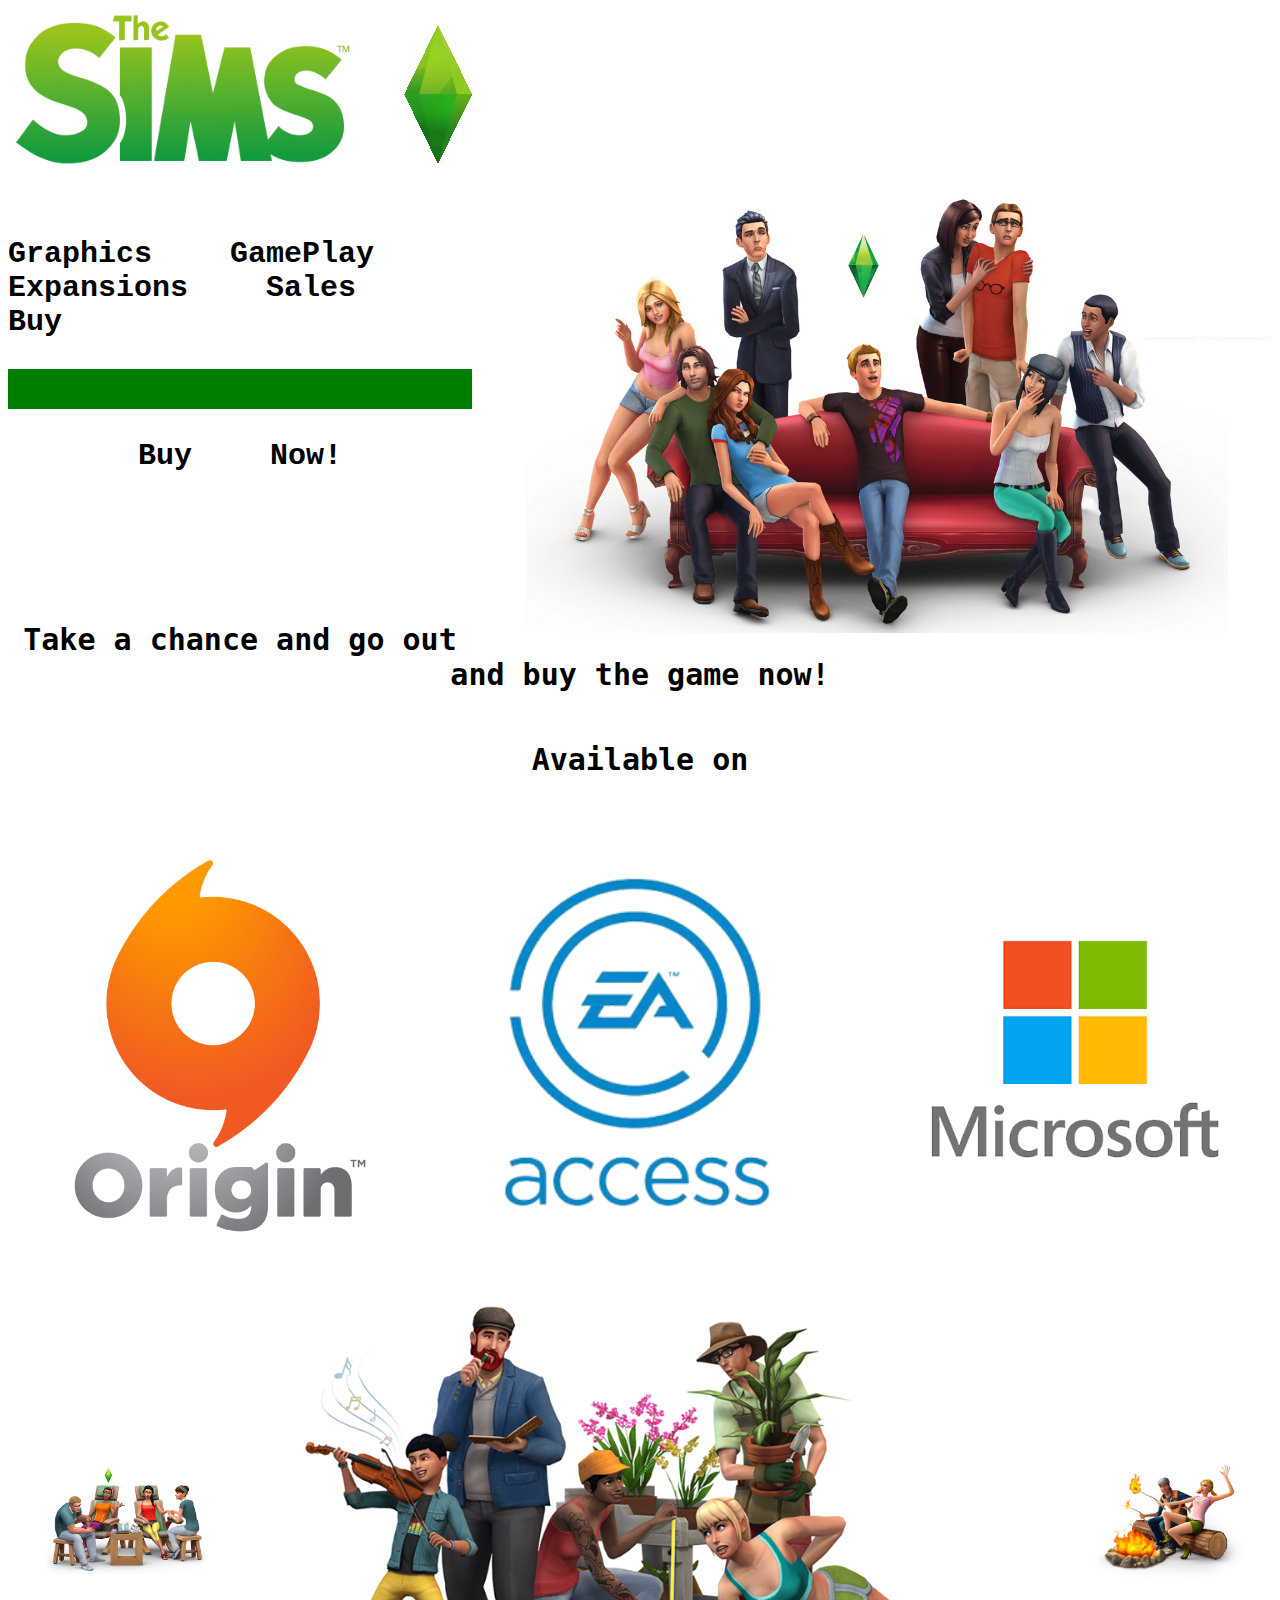
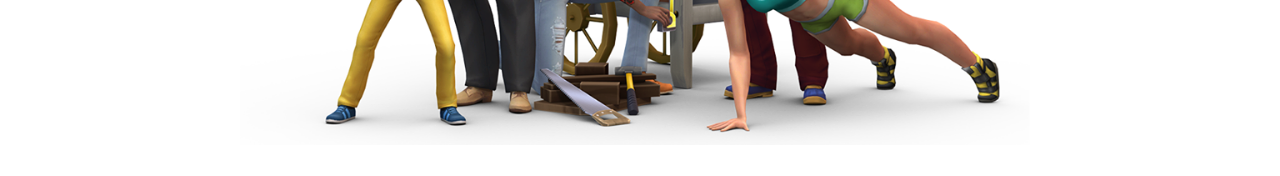
==== buy.html @ 60cdd835 "Update buy.html" ====
<!DOCTYPE html>
<html>
<head>
<link rel="icon" href="https://img.icons8.com/color/50/000000/the-sims.png"> 
<link href="style.css" type="text/css" rel="stylesheet">
<body>

	<a href="index.html"><img src="images/the-sims-logo-11530958268z7srqqiuxf.png" width="350"><img src="images/d6fdc9_d7ace75855784defaec8ec6dca3afc8c_mv2.gif"></a> <img src="images/Sims-4-E3-2014.png" width="800"img align="right" > 

	<h1>
		<br>
			<a href="graphics.html">Graphics</a>    <a href="gameplay.html">GamePlay</a>    <a href="expansions.html">Expansions</a>    <a href="sales.html">Sales</a>    <a href="buy.html">Buy</a>
		</br>
	</h1>
	<p> </p>

	<h3> Buy Now! </h3>
	<br>
	</br>
	
	<h5><center>Take a chance and go out and buy the game now!</h5>
	<h5><center>Available on </h5></center>

	<div class="buy">
		<a href="https://www.origin.com/usa/en-us/store/browse?fq=franchise:the-sims&sort=rank%20desc"><img src="images/fa872b1.png" width="380"> </a>
		<a href="https://www.ea.com/games/the-sims"> <img src="images/EAaccess.png" width="389&"> </a> 
		<a href="https://www.microsoft.com/en-us/p/the-sims-4-for-xbox-one/8x25m48mqr3k/grwh?activetab=pivot%3aoverviewtab"> <img src="images/microsoft.png" width="100%"></a>
	</div>
		
	<div class="buy">
		<img src="images/ts4_spa_day_main.jpg" width="120%">
		<img src="images/10934057_835962823109456_7931451961805000800_n.png" width="800">
		<img src="images/Sims-4-Mods-Download-for-Pc-mods-1024x747.png" width="100%">
	</div>
---- style.css ----
body{
	font-family:OCR A Std, monospace;
	font-size: 30px;
	text-align: left;
	cursor: url("https://img.icons8.com/color/50/000000/the-sims.png") 10 10,auto;
	
}

h1{
	font-family:Andale Mono, monospace;
	font-size: 30px;
	text-align: left;
	word-spacing: 60px;
}
	
p{
	border-style: solid;
    border-width: 20px;
	border-color: green;

	}
	
h3{
	font-family:Andale Mono, monospace;
	font-size: 30px;
	text-align: center;
	word-spacing: 60px;
	
}
	
a:link{
	color: black;
	text-decoration: none;
}

a:visited{
	color: black;
}

a:hover{
	color: black;
}

h4{
	align-items: right;
	border: 10px green solid;
	font-family: DejaVu Sans Mono, monospace;
	font-size: 20px ;
	margin-bottom: 20px;
	
}

h5{
	font-family: DejaVu Sans Mono, monospace;
	font-size: 30px ;
}
	
.idk {
	display:grid;
	grid-template-columns: 1fr 1fr;

}
.space{
grid-column: span 1;
}

.img{
	display:grid;
	grid-template-columns: repeat(4, 1fr);
	margin-left: 88px;
	margin-right: 40px;
	grid-gap:100px;
	align-items: center;
	padding: 20px;
}

.word{
	
font-size: 60%;
}

.dlc{
	display:grid;
	grid-template-columns: repeat(6, 1fr);
	grid-gap:1%;
}

.pics{
	display:grid;
	grid-template-columns: repeat(4, 1fr);
	grid-gap:50px;
	align-items: center;
	padding: 20px;
}

.buy{
	display:grid;
	grid-template-columns: repeat(3, 1fr);
	grid-gap:50px;
	align-items: center;
	padding: 20px;
}


.flip-box {
  grid-column: span 1;
  background-color: transparent;
  width: 300px;
  height: 424px;
  border: 1px solid #black;
  perspective: 1000px; 
}


.flip-box-home {
  grid-column: span 1;
  background-color: transparent;
  width: 300px;
  height: 445px;
  border: 1px solid #black;
  perspective: 1000px; 
}
.flip-box-inner {
  position: relative;
  width: 100%;
  height: 100%;
  text-align: center;
  transition: transform 0.8s;
  transform-style: preserve-3d;
}


.flip-box:hover .flip-box-inner {
  transform: rotateY(180deg);
}


.flip-box-home:hover .flip-box-inner {
  transform: rotateY(180deg);
}

.flip-box-front, .flip-box-back {
  position: absolute;
  width: 100%;
  height: 100%;
  backface-visibility: hidden;
}


.flip-box-front {
  background-color: black;
  color: black;
}


.flip-box-back {
  background-color: black;
  color: white;
  transform: rotateY(180deg);
}
.small {
	font-size: 30px;
}
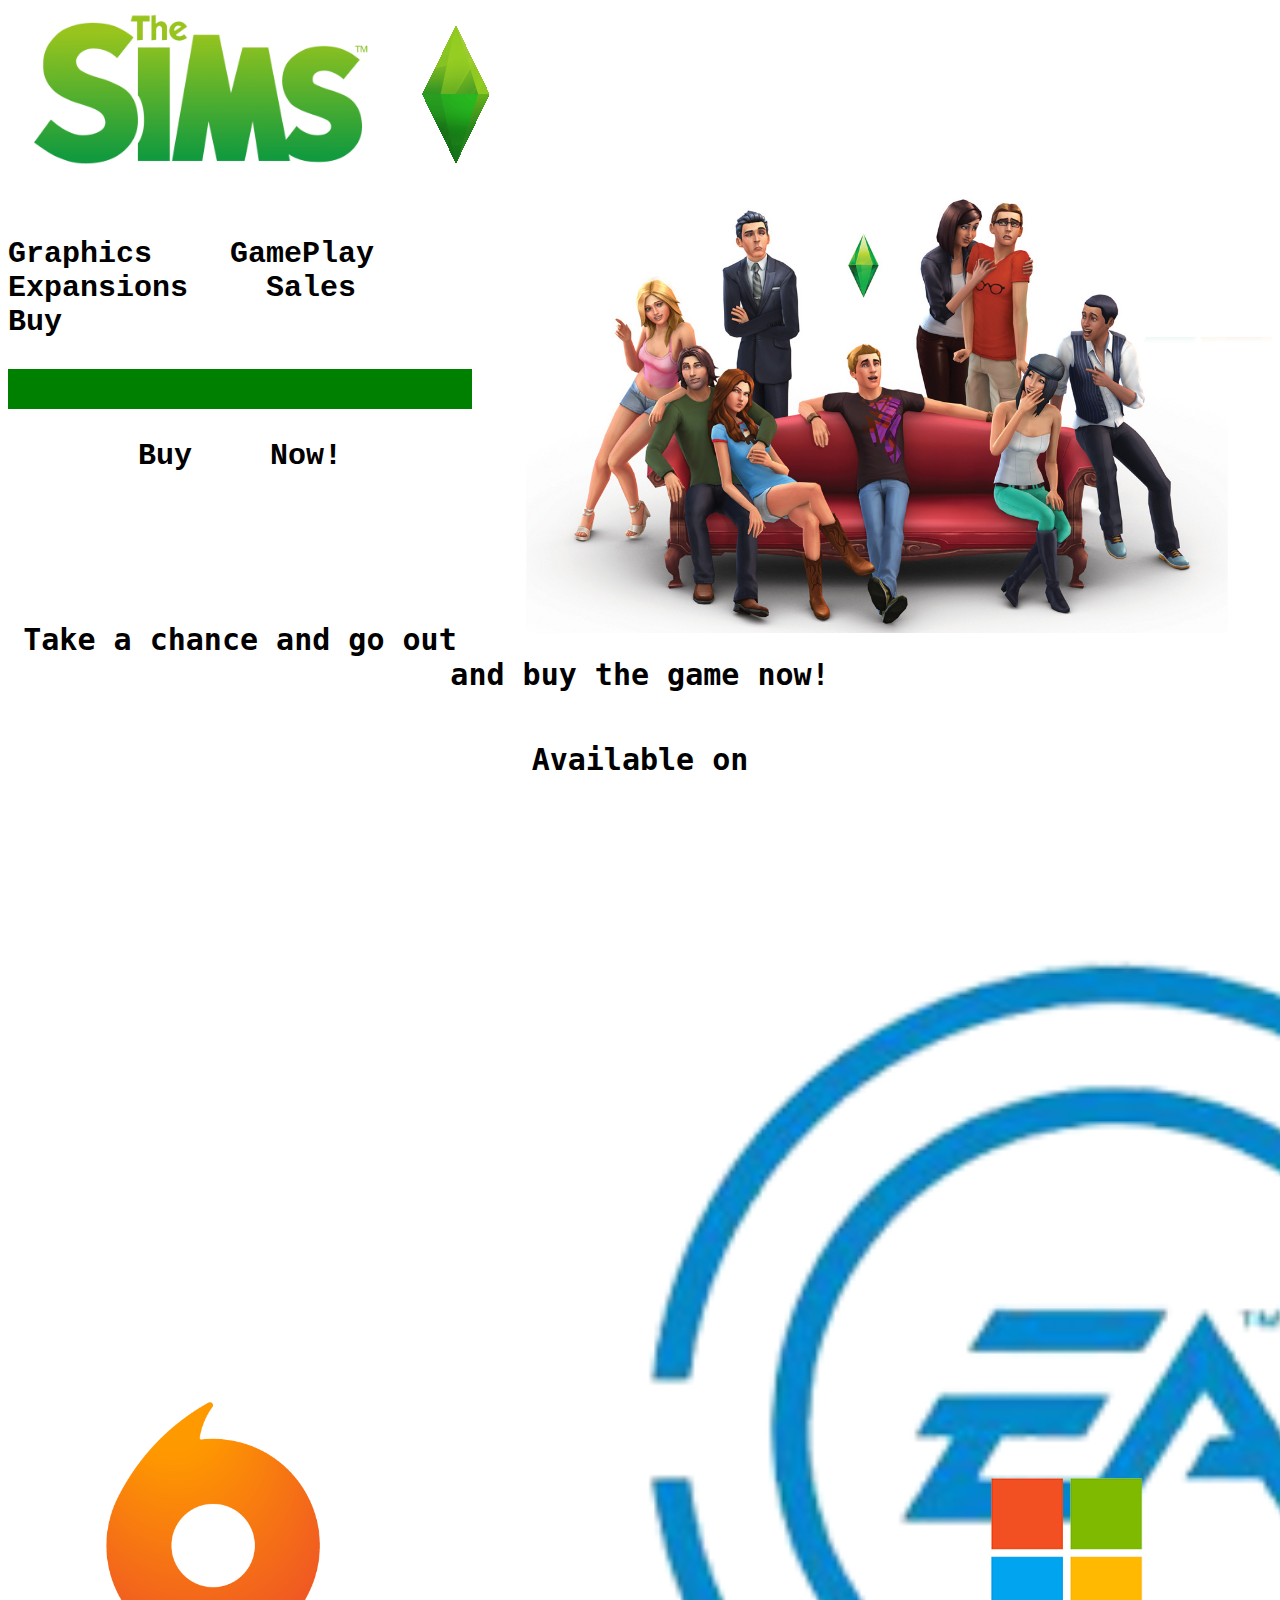
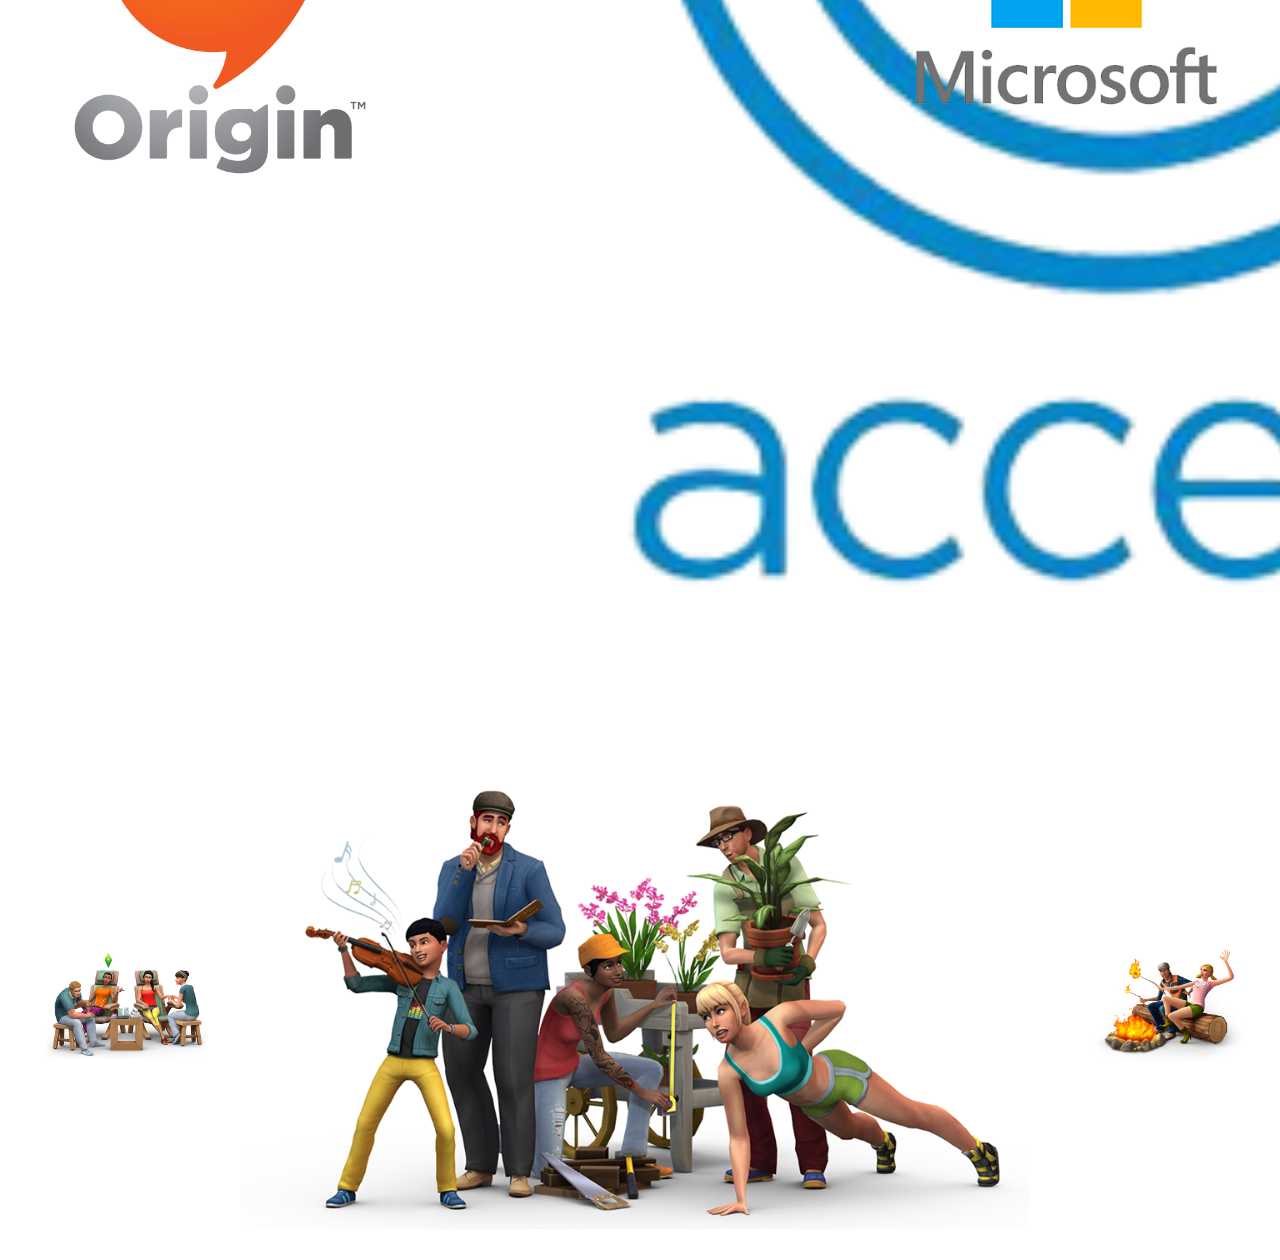
==== commit 692df58d: "Update buy.html" ====
--- a/buy.html
+++ b/buy.html
@@ -1,12 +1,11 @@
 <!DOCTYPE html>
 <html>
 <head>
-<link rel="icon" href="https://img.icons8.com/color/50/000000/the-sims.png"> 
-<link href="style.css" type="text/css" rel="stylesheet">
+	<link rel="icon" href="https://img.icons8.com/color/50/000000/the-sims.png"> 
+	<link href="style.css" type="text/css" rel="stylesheet">
 <body>
-
+	 <embed src="images/themesong.mp3" autostart="true" loop="true" hidden="true">
 	<a href="index.html"><img src="images/the-sims-logo-11530958268z7srqqiuxf.png" width="350"><img src="images/d6fdc9_d7ace75855784defaec8ec6dca3afc8c_mv2.gif"></a> <img src="images/Sims-4-E3-2014.png" width="800"img align="right" > 
-
 	<h1>
 		<br>
 			<a href="graphics.html">Graphics</a>    <a href="gameplay.html">GamePlay</a>    <a href="expansions.html">Expansions</a>    <a href="sales.html">Sales</a>    <a href="buy.html">Buy</a>
@@ -23,8 +22,8 @@
 
 	<div class="buy">
 		<a href="https://www.origin.com/usa/en-us/store/browse?fq=franchise:the-sims&sort=rank%20desc"><img src="images/fa872b1.png" width="380"> </a>
-		<a href="https://www.ea.com/games/the-sims"> <img src="images/EAaccess.png" width="389&"> </a> 
-		<a href="https://www.microsoft.com/en-us/p/the-sims-4-for-xbox-one/8x25m48mqr3k/grwh?activetab=pivot%3aoverviewtab"> <img src="images/microsoft.png" width="100%"></a>
+		<a href="https://www.ea.com/games/the-sims"> <img src="images/EAaccess.png" width="389%"> </a> 
+		<a href="https://www.microsoft.com/en-us/p/the-sims-4-the-sims-4-cats-dogs-bundle-for-xbox-one/904h9vm1qg4h"> <img src="images/microsoft.png" width="100%"></a>
 	</div>
 		
 	<div class="buy">
--- a/style.css
+++ b/style.css
@@ -3,6 +3,7 @@
 	font-size: 30px;
 	text-align: left;
 	cursor: url("https://img.icons8.com/color/50/000000/the-sims.png") 10 10,auto;
+	background-color: FFF0D6;
 	
 }
 
@@ -15,10 +16,10 @@
 	
 p{
 	border-style: solid;
-    border-width: 20px;
+        border-width: 20px;
 	border-color: green;
 
-	}
+}
 	
 h3{
 	font-family:Andale Mono, monospace;
@@ -60,8 +61,9 @@
 	grid-template-columns: 1fr 1fr;
 
 }
+
 .space{
-grid-column: span 1;
+	grid-column: span 1;
 }
 
 .img{
@@ -76,7 +78,7 @@
 
 .word{
 	
-font-size: 60%;
+	font-size: 60%;
 }
 
 .dlc{
@@ -103,61 +105,85 @@
 
 
 .flip-box {
-  grid-column: span 1;
-  background-color: transparent;
-  width: 300px;
-  height: 424px;
-  border: 1px solid #black;
-  perspective: 1000px; 
+ 	 grid-column: span 1;
+  	background-color: transparent;
+  	width: 300px;
+  	height: 424px;
+ 	 border: 1px solid #black;
+	  perspective: 1000px; 
 }
 
 
 .flip-box-home {
-  grid-column: span 1;
-  background-color: transparent;
-  width: 300px;
-  height: 445px;
-  border: 1px solid #black;
-  perspective: 1000px; 
+ 	 grid-column: span 1;
+ 	 background-color: transparent;
+ 	 width: 300px;
+  	height: 445px;
+  	border: 1px solid #black;
+  	perspective: 1000px; 
 }
 .flip-box-inner {
-  position: relative;
-  width: 100%;
-  height: 100%;
-  text-align: center;
-  transition: transform 0.8s;
-  transform-style: preserve-3d;
+ 	 position: relative;
+	 width: 100%;
+	 height: 100%;
+	 text-align: center;
+ 	 transition: transform 0.8s;
+ 	 transform-style: preserve-3d;
 }
 
 
 .flip-box:hover .flip-box-inner {
-  transform: rotateY(180deg);
+ 	 transform: rotateY(180deg);
 }
 
 
 .flip-box-home:hover .flip-box-inner {
-  transform: rotateY(180deg);
+ 	 transform: rotateY(180deg);
 }
 
 .flip-box-front, .flip-box-back {
-  position: absolute;
-  width: 100%;
-  height: 100%;
-  backface-visibility: hidden;
+ 	 position: absolute;
+ 	 width: 100%;
+  	height: 100%;
+ 	 backface-visibility: hidden;
 }
 
 
 .flip-box-front {
-  background-color: black;
-  color: black;
+ 	 background-color: black;
+ 	 color: black;
 }
 
 
 .flip-box-back {
-  background-color: black;
-  color: white;
-  transform: rotateY(180deg);
+ 	 background-color: black;
+ 	 color: white;
+  	transform: rotateY(180deg);
 }
 .small {
 	font-size: 30px;
-}+}
+
+div.gallery {
+  margin: 5px;
+  border: 1px solid #ccc;
+  float: left;
+  width: 180px;
+}
+
+div.gallery:hover {
+  border: 5px solid #777;
+}
+
+div.gallery img {
+  width: 100%;
+  height: auto;
+}
+
+div.desc {
+  padding: 10px;
+  text-align: center;
+  font-family: Ariel;
+  font-size: 40%;
+	
+}
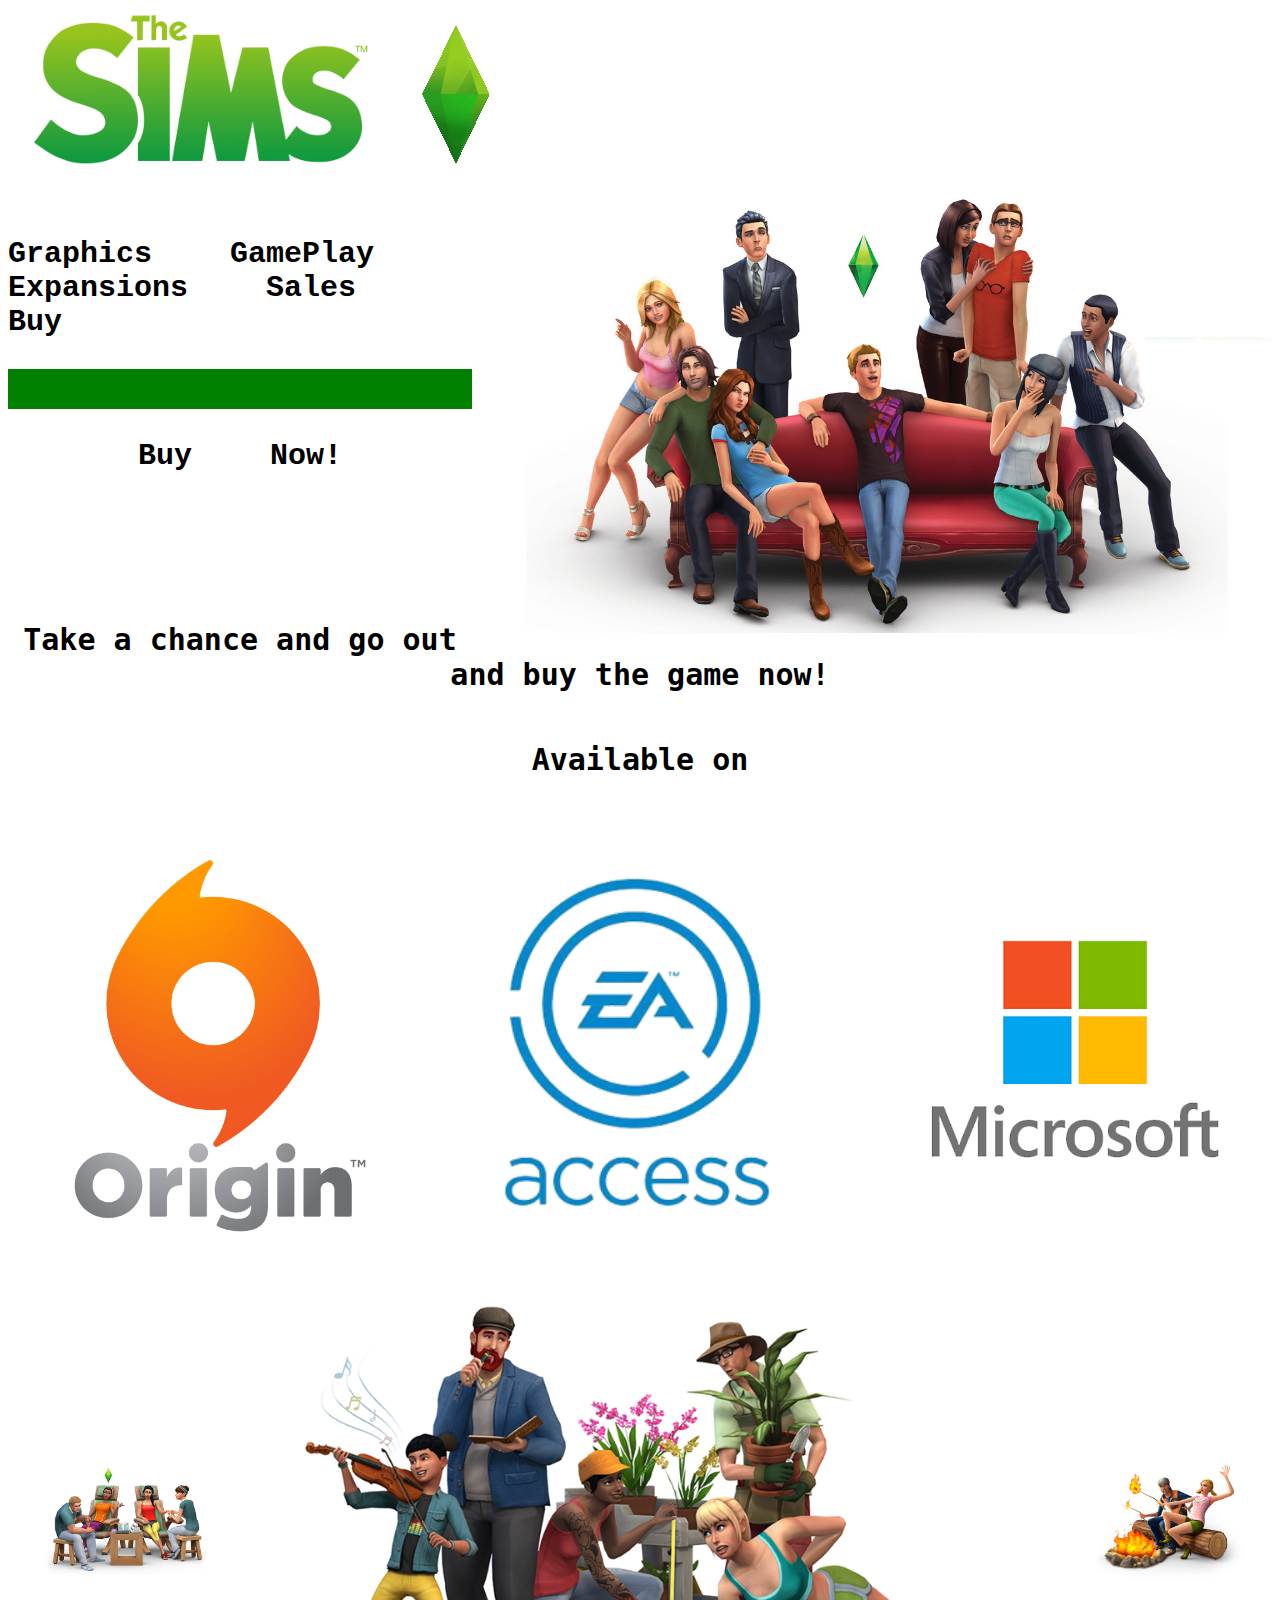
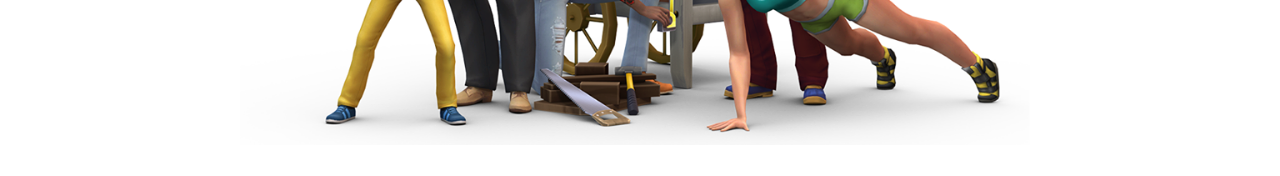
==== commit 9fd7f9db: "Update buy.html" ====
--- a/buy.html
+++ b/buy.html
@@ -22,7 +22,7 @@
 
 	<div class="buy">
 		<a href="https://www.origin.com/usa/en-us/store/browse?fq=franchise:the-sims&sort=rank%20desc"><img src="images/fa872b1.png" width="380"> </a>
-		<a href="https://www.ea.com/games/the-sims"> <img src="images/EAaccess.png" width="389%"> </a> 
+		<a href="https://www.ea.com/games/the-sims"> <img src="images/EAaccess.png" width="389&"> </a> 
 		<a href="https://www.microsoft.com/en-us/p/the-sims-4-the-sims-4-cats-dogs-bundle-for-xbox-one/904h9vm1qg4h"> <img src="images/microsoft.png" width="100%"></a>
 	</div>
 		
@@ -31,3 +31,4 @@
 		<img src="images/10934057_835962823109456_7931451961805000800_n.png" width="800">
 		<img src="images/Sims-4-Mods-Download-for-Pc-mods-1024x747.png" width="100%">
 	</div>
+	
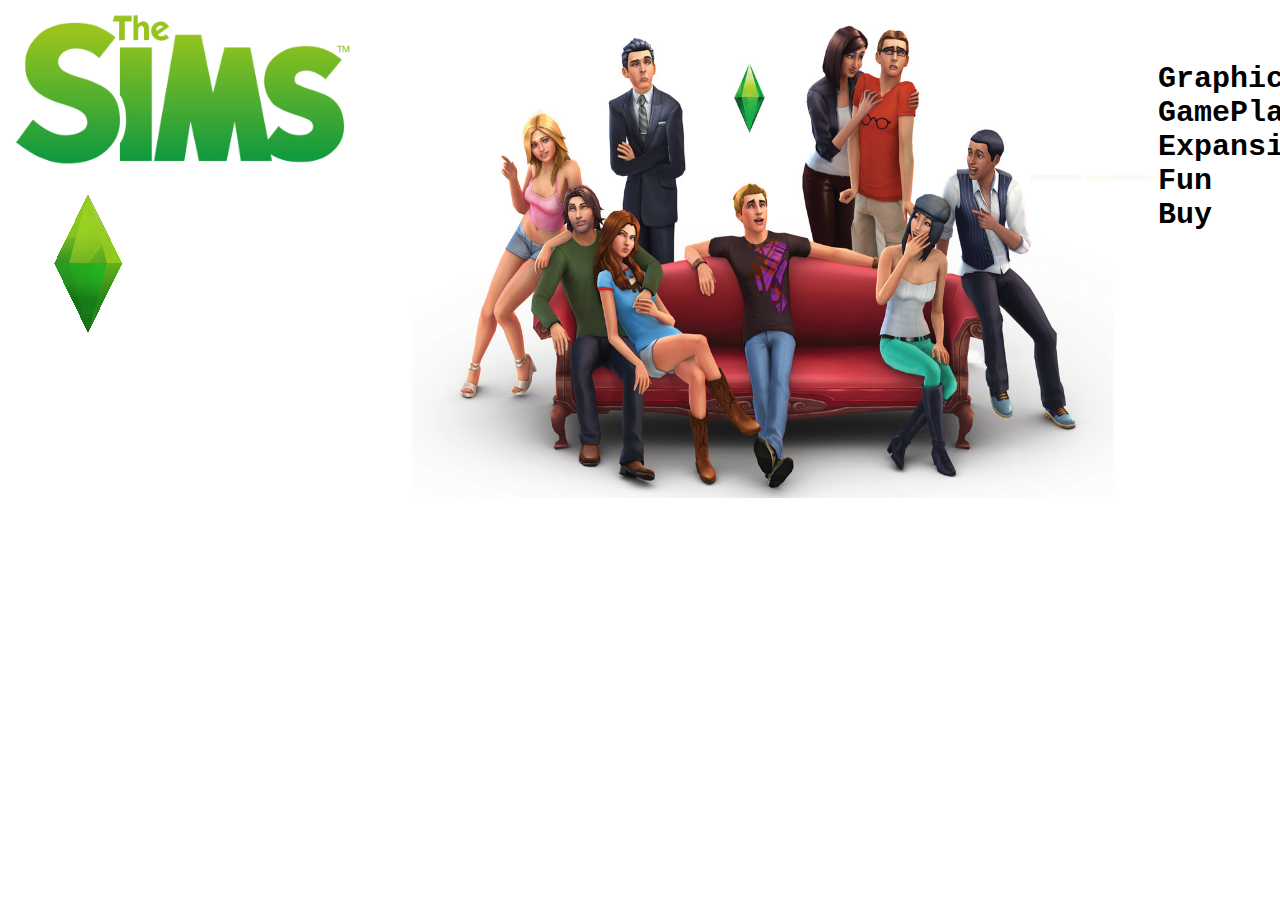
==== commit d4cc65d3: "Update buy.html" ====
--- a/buy.html
+++ b/buy.html
@@ -8,7 +8,7 @@
 	<a href="index.html"><img src="images/the-sims-logo-11530958268z7srqqiuxf.png" width="350"><img src="images/d6fdc9_d7ace75855784defaec8ec6dca3afc8c_mv2.gif"></a> <img src="images/Sims-4-E3-2014.png" width="800"img align="right" > 
 	<h1>
 		<br>
-			<a href="graphics.html">Graphics</a>    <a href="gameplay.html">GamePlay</a>    <a href="expansions.html">Expansions</a>    <a href="sales.html">Sales</a>    <a href="buy.html">Buy</a>
+			<a href="graphics.html">Graphics</a>    <a href="gameplay.html">GamePlay</a>    <a href="expansions.html">Expansions</a>    <a href="fun.html">Fun</a>    <a href="buy.html">Buy</a>
 		</br>
 	</h1>
 	<p> </p>
--- a/style.css
+++ b/style.css
@@ -1,6 +1,14 @@
+html {
+	width:100%;
+	height:100%;	
+}
+
+
+
 body{
 	font-family:OCR A Std, monospace;
 	font-size: 30px;
+	display:flex;
 	text-align: left;
 	cursor: url("https://img.icons8.com/color/50/000000/the-sims.png") 10 10,auto;
 	background-color: FFF0D6;
@@ -39,7 +47,7 @@
 }
 
 a:hover{
-	color: black;
+	color: green;
 }
 
 h4{
@@ -164,26 +172,380 @@
 	font-size: 30px;
 }
 
-div.gallery {
-  margin: 5px;
-  border: 1px solid #ccc;
-  float: left;
-  width: 180px;
-}
-
-div.gallery:hover {
-  border: 5px solid #777;
-}
-
-div.gallery img {
-  width: 100%;
-  height: auto;
-}
-
-div.desc {
-  padding: 10px;
+.go{
+	display:none;
+}
+
+.button {
+  background-color: #4CAF50; /* Green */
+  border: none;
+  color: white;
+  padding: 15px 32px;
   text-align: center;
-  font-family: Ariel;
-  font-size: 40%;
-	
-}
+  text-decoration: none;
+  display: inline-block;
+  font-size: 25px;
+  margin: 4px 2px;
+  cursor: pointer;
+  -webkit-transition-duration: 0.4s; /* Safari */
+  transition-duration: 0.4s;
+  font-family:OCR A Std, monospace;
+}
+
+.inside{
+	display:flex;
+	align-items:center;
+	justify-content:center;
+}
+
+.button2:hover {
+  box-shadow: 0 12px 16px 0 rgba(0,0,0,0.24),0 17px 50px 0 rgba(0,0,0,0.19);
+}
+
+.go{
+	display:none;
+}
+
+
+h1{
+	font-family:Andale Mono, monospace;
+	font-size: 30px;
+	text-align: left;
+	word-spacing: 100px;
+}
+	
+p{
+	border-style: solid;
+    border-width: 15px;
+	border-color: green;
+
+}
+
+.in{
+	margin-bottom:50%;
+	width:10%;
+}
+
+.in1{
+	width:10%;
+	margin-top:50%;
+}
+
+	
+.row{
+	width:100%;
+	height:25%;
+	display:flex;
+}
+
+.page{
+	height:35%;
+	width:100%;
+	display:block;
+}
+
+.row1{
+	width:75%;
+	height:100%;
+}
+
+.box{
+	width:25%;
+	height:100%;
+}
+.rowi{
+	width:100%;
+	height:75%;
+}
+.rowo{
+	width:100%;
+	height:25%;
+}
+.rows{
+	width:100%;
+	height:15%;
+	display:flex;
+}
+
+.row2{
+	width:75%;
+	height:100%;
+}
+.box1{
+	width:25%;
+	height:100%;
+}
+
+.row3{
+	width:100%;
+	height:50%;
+	display:flex;
+}
+
+.blank1{
+	width:2%;
+	height:100%;
+}
+
+.hold{
+	justify-content:center;
+	align-items:center;
+}
+
+.center {
+  margin-left: auto;
+  margin-right: auto;
+  max-height: 100%;
+  max-width: 100%;
+ 
+}
+
+.box3{
+	width:33.33%;
+	height:100%;
+	display:flex;
+}
+
+
+.space{
+	width:100%;
+	height:10%;
+	display:flex
+}
+
+.blank{
+	width:20%;
+	height:100%;
+	display:block;
+}
+
+.photo{
+	height:60%;
+	display:flex;
+	width:100%;
+}
+
+.boxs{
+	width:60%;
+	height:100%;
+	display:flex;
+}
+
+.box9{
+	width:50%;
+	height:100%;
+	display:flex;
+}
+
+.box91{
+	width:50%;
+	height:100%;
+	display:flex;
+}
+
+.blank4{
+	display:none;
+}
+
+
+.pulse :hover{ 
+  animation: pulse 1s infinite;
+  animation-timing-function: linear;   
+}
+
+@keyframes pulse {
+  0% { transform: scale(1); }
+  50% { transform: scale(1.1);
+  100% { transform: scale(1); }
+  }
+}
+
+
+/*tablet*/
+@media only screen and (max-width: 800px) {
+		
+	body{
+		height:150%;
+		width:100%;
+		background-image:url("images/background.JPG");
+	}
+	
+	.blank1{
+		display:none;
+	}
+	
+	.box1{
+		display:none;
+	}
+	
+	.row2{
+		width:100%;
+	}
+	
+	.gone{
+		display:none;
+	}
+	
+	.box91{
+		display:none;
+	}
+	
+	.box9{
+		width:100%;
+	}
+	
+	.row2{
+		display:none;
+	}
+	
+	.new{
+		content: url("images/original.png");
+		margin:auto;
+		max-height: 100%;
+		max-width: 70%;	
+	}
+	
+	.row{
+		height:80%;
+	}
+	
+	.space{
+		display:none;
+	}
+	
+	.box{
+		display:none;
+	}
+	
+	.rows{
+		display:none;
+	}
+}	
+
+/*phone*/
+@media only screen and (max-width: 400px) {
+	
+	body{
+		height:300%;
+	}
+	
+	.row1{
+		width:100%;
+	}
+	
+	.blank{
+		display:none;
+	}
+	
+	.boxs{
+		width:100%;
+	}
+	
+	.row3{
+		display:block;
+		height:100%;
+		width:100%;
+	}	
+	
+	.box3{
+		height:33.33%;
+		width:100%;
+	}
+	
+	.box9{
+		height:100%;
+		width:100%;	
+	}
+	
+	.h1{
+		display:none;
+	}
+	
+	.a{
+		display:none;
+	}
+	
+	.photo{
+		height:30%;
+		width:100%;
+	}
+	
+	.space{
+		display:none;
+	}
+			
+	.new{
+		content: url("images/IMG_2265.PNG");
+		height:30%;
+	}
+	
+	.fit{
+		content:url("images/goth1 - Copy.png");
+	}
+	
+}
+
+
+ .slider-holder
+        {
+            width: 800px;
+            height: 400px;
+            background-color: yellow;
+            margin-left: auto;
+            margin-right: auto;
+            margin-top: 0px;
+            text-align: center;
+            overflow: hidden;
+        }
+        
+        .image-holder
+        {
+            width: 2400px;
+            background-color: red;
+            height: 400px;
+            clear: both;
+            position: relative;
+            
+            -webkit-transition: left 2s;
+            -moz-transition: left 2s;
+            -o-transition: left 2s;
+            transition: left 2s;
+        }
+        
+        .slider-image
+        {
+            float: left;
+            margin: 0px;
+            padding: 0px;
+            position: relative;
+        }
+        
+        #slider-image-1:target ~ .image-holder
+        {
+            left: 0px;
+        }
+        
+        #slider-image-2:target ~ .image-holder
+        {
+            left: -800px;
+        }
+        
+        #slider-image-3:target ~ .image-holder
+        {
+            left: -1600px;
+        }
+        
+        .button-holder
+        {
+            position: relative;
+            top: -20px;
+        }
+        
+        .slider-change
+        {
+            display: inline-block;
+            height: 10px;
+            width: 10px;
+            border-radius: 5px;
+            background-color: brown;
+        }
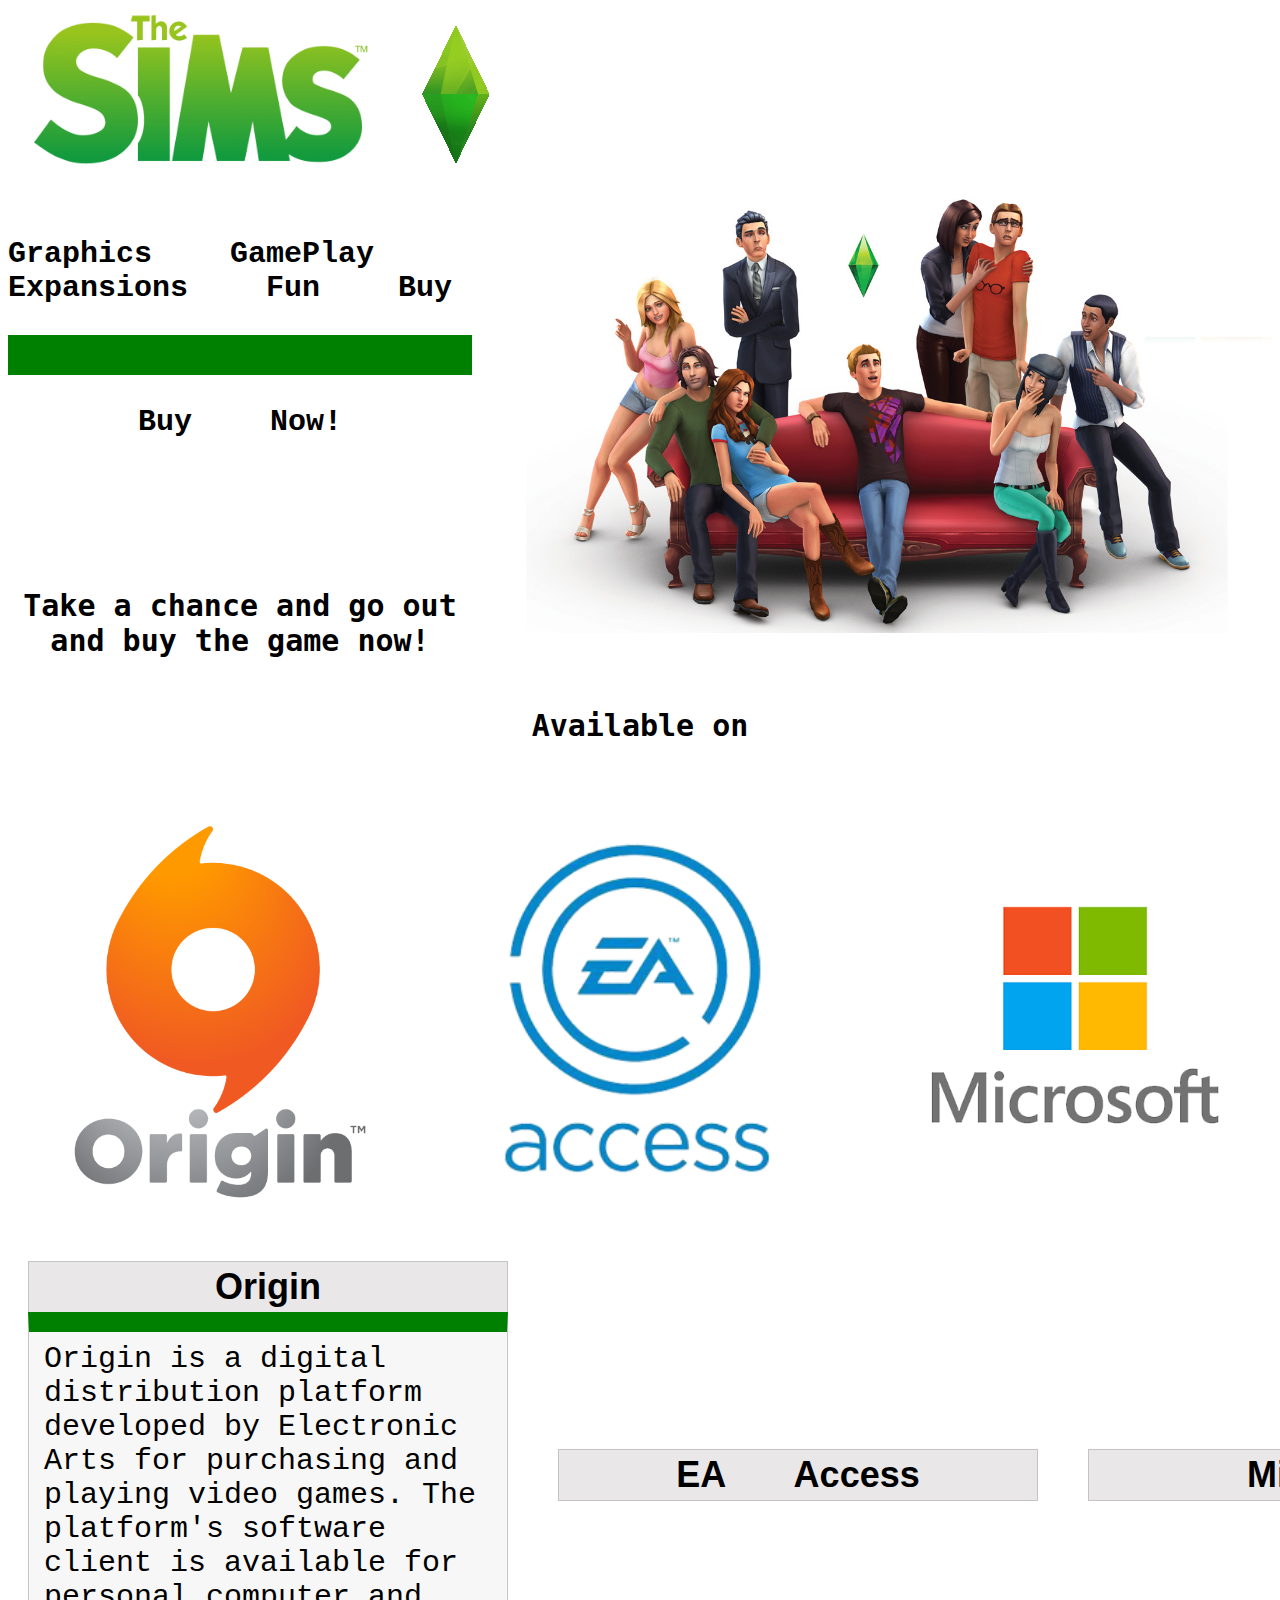
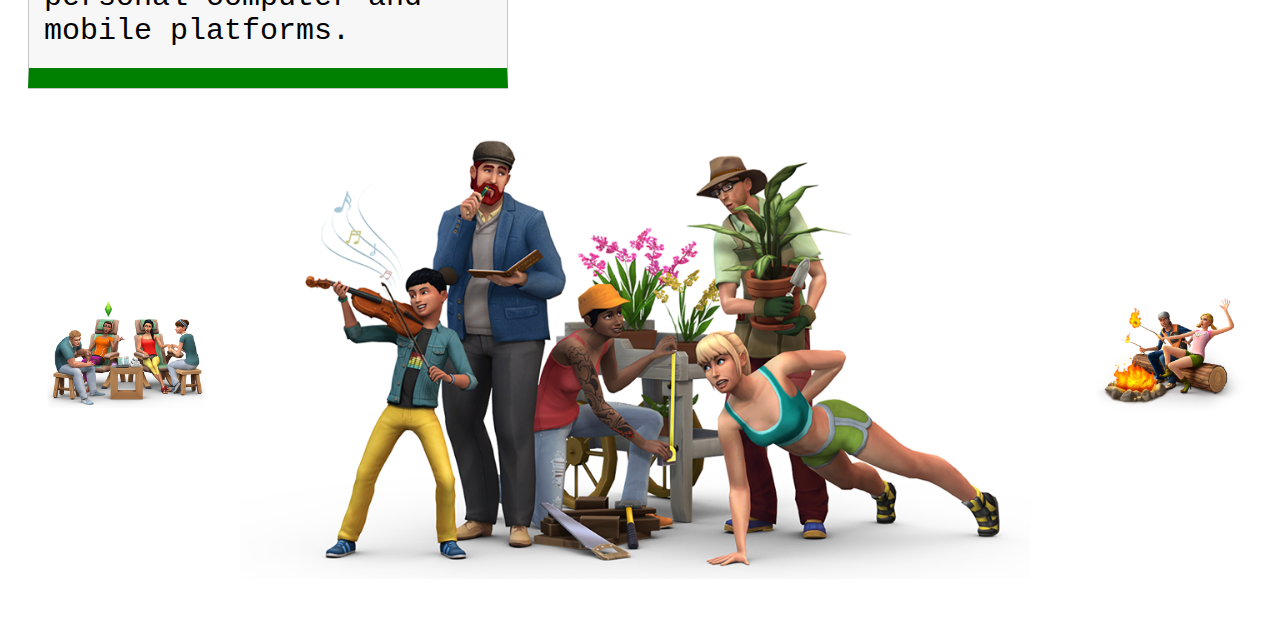
==== commit 2440ae41: "Update buy.html" ====
--- a/buy.html
+++ b/buy.html
@@ -3,6 +3,8 @@
 <head>
 	<link rel="icon" href="https://img.icons8.com/color/50/000000/the-sims.png"> 
 	<link href="style.css" type="text/css" rel="stylesheet">
+	<title>Buy</title>
+	<script src="https://ajax.googleapis.com/ajax/libs/jquery/3.6.0/jquery.min.js"></script>
 <body>
 	 <embed src="images/themesong.mp3" autostart="true" loop="true" hidden="true">
 	<a href="index.html"><img src="images/the-sims-logo-11530958268z7srqqiuxf.png" width="350"><img src="images/d6fdc9_d7ace75855784defaec8ec6dca3afc8c_mv2.gif"></a> <img src="images/Sims-4-E3-2014.png" width="800"img align="right" > 
@@ -12,7 +14,7 @@
 		</br>
 	</h1>
 	<p> </p>
-
+</head>
 	<h3> Buy Now! </h3>
 	<br>
 	</br>
@@ -25,10 +27,30 @@
 		<a href="https://www.ea.com/games/the-sims"> <img src="images/EAaccess.png" width="389&"> </a> 
 		<a href="https://www.microsoft.com/en-us/p/the-sims-4-the-sims-4-cats-dogs-bundle-for-xbox-one/904h9vm1qg4h"> <img src="images/microsoft.png" width="100%"></a>
 	</div>
-		
+	
+	<div class="buy">		
+		<div class="accordion">
+			<h3>Origin</h3>
+			<p>Origin is a digital distribution platform developed by Electronic Arts for purchasing and playing video games. The platform's software client is available for personal computer and mobile platforms. </p>
+		</div>
+		<div class="accordion">
+			<h3>EA Access</h3>
+			<p>EA Play is a subscription-based video game service from Electronic Arts. Offering access to selected games published by Electronic Arts along with additional incentives</p>
+		</div>
+		<div class="accordion">
+			<h3>Microsoft</h3>
+			<p>Microsoft Corporation is an American multinational technology corporation which produces computer software, consumer electronics, personal computers, and related services.</p>
+		</div>
+	</div>
+	</div>	
+	
 	<div class="buy">
 		<img src="images/ts4_spa_day_main.jpg" width="120%">
 		<img src="images/10934057_835962823109456_7931451961805000800_n.png" width="800">
 		<img src="images/Sims-4-Mods-Download-for-Pc-mods-1024x747.png" width="100%">
 	</div>
 	
+
+<script src="script.js"></script>
+</body>
+</html>	
--- a/style.css
+++ b/style.css
@@ -1,14 +1,6 @@
-html {
-	width:100%;
-	height:100%;	
-}
-
-
-
 body{
 	font-family:OCR A Std, monospace;
 	font-size: 30px;
-	display:flex;
 	text-align: left;
 	cursor: url("https://img.icons8.com/color/50/000000/the-sims.png") 10 10,auto;
 	background-color: FFF0D6;
@@ -72,6 +64,7 @@
 
 .space{
 	grid-column: span 1;
+	display:flex;
 }
 
 .img{
@@ -192,6 +185,28 @@
   font-family:OCR A Std, monospace;
 }
 
+.button5 {
+  background-color: white;
+  color: black;
+  border: 2px solid #555555;
+}
+
+.button0 {
+  background-color: #4CAF50; /* Green */
+  border: none;
+  color: white;
+  padding: 5px 15px;
+  text-align: center;
+  text-decoration: none;
+  display: inline-block;
+  font-size: 15px;
+  margin: 2px 1px;
+  cursor: pointer;
+  -webkit-transition-duration: 0.4s; /* Safari */
+  transition-duration: 0.4s;
+  font-family:OCR A Std, monospace;
+}
+
 .inside{
 	display:flex;
 	align-items:center;
@@ -205,286 +220,6 @@
 .go{
 	display:none;
 }
-
-
-h1{
-	font-family:Andale Mono, monospace;
-	font-size: 30px;
-	text-align: left;
-	word-spacing: 100px;
-}
-	
-p{
-	border-style: solid;
-    border-width: 15px;
-	border-color: green;
-
-}
-
-.in{
-	margin-bottom:50%;
-	width:10%;
-}
-
-.in1{
-	width:10%;
-	margin-top:50%;
-}
-
-	
-.row{
-	width:100%;
-	height:25%;
-	display:flex;
-}
-
-.page{
-	height:35%;
-	width:100%;
-	display:block;
-}
-
-.row1{
-	width:75%;
-	height:100%;
-}
-
-.box{
-	width:25%;
-	height:100%;
-}
-.rowi{
-	width:100%;
-	height:75%;
-}
-.rowo{
-	width:100%;
-	height:25%;
-}
-.rows{
-	width:100%;
-	height:15%;
-	display:flex;
-}
-
-.row2{
-	width:75%;
-	height:100%;
-}
-.box1{
-	width:25%;
-	height:100%;
-}
-
-.row3{
-	width:100%;
-	height:50%;
-	display:flex;
-}
-
-.blank1{
-	width:2%;
-	height:100%;
-}
-
-.hold{
-	justify-content:center;
-	align-items:center;
-}
-
-.center {
-  margin-left: auto;
-  margin-right: auto;
-  max-height: 100%;
-  max-width: 100%;
- 
-}
-
-.box3{
-	width:33.33%;
-	height:100%;
-	display:flex;
-}
-
-
-.space{
-	width:100%;
-	height:10%;
-	display:flex
-}
-
-.blank{
-	width:20%;
-	height:100%;
-	display:block;
-}
-
-.photo{
-	height:60%;
-	display:flex;
-	width:100%;
-}
-
-.boxs{
-	width:60%;
-	height:100%;
-	display:flex;
-}
-
-.box9{
-	width:50%;
-	height:100%;
-	display:flex;
-}
-
-.box91{
-	width:50%;
-	height:100%;
-	display:flex;
-}
-
-.blank4{
-	display:none;
-}
-
-
-.pulse :hover{ 
-  animation: pulse 1s infinite;
-  animation-timing-function: linear;   
-}
-
-@keyframes pulse {
-  0% { transform: scale(1); }
-  50% { transform: scale(1.1);
-  100% { transform: scale(1); }
-  }
-}
-
-
-/*tablet*/
-@media only screen and (max-width: 800px) {
-		
-	body{
-		height:150%;
-		width:100%;
-		background-image:url("images/background.JPG");
-	}
-	
-	.blank1{
-		display:none;
-	}
-	
-	.box1{
-		display:none;
-	}
-	
-	.row2{
-		width:100%;
-	}
-	
-	.gone{
-		display:none;
-	}
-	
-	.box91{
-		display:none;
-	}
-	
-	.box9{
-		width:100%;
-	}
-	
-	.row2{
-		display:none;
-	}
-	
-	.new{
-		content: url("images/original.png");
-		margin:auto;
-		max-height: 100%;
-		max-width: 70%;	
-	}
-	
-	.row{
-		height:80%;
-	}
-	
-	.space{
-		display:none;
-	}
-	
-	.box{
-		display:none;
-	}
-	
-	.rows{
-		display:none;
-	}
-}	
-
-/*phone*/
-@media only screen and (max-width: 400px) {
-	
-	body{
-		height:300%;
-	}
-	
-	.row1{
-		width:100%;
-	}
-	
-	.blank{
-		display:none;
-	}
-	
-	.boxs{
-		width:100%;
-	}
-	
-	.row3{
-		display:block;
-		height:100%;
-		width:100%;
-	}	
-	
-	.box3{
-		height:33.33%;
-		width:100%;
-	}
-	
-	.box9{
-		height:100%;
-		width:100%;	
-	}
-	
-	.h1{
-		display:none;
-	}
-	
-	.a{
-		display:none;
-	}
-	
-	.photo{
-		height:30%;
-		width:100%;
-	}
-	
-	.space{
-		display:none;
-	}
-			
-	.new{
-		content: url("images/IMG_2265.PNG");
-		height:30%;
-	}
-	
-	.fit{
-		content:url("images/goth1 - Copy.png");
-	}
-	
-}
-
 
  .slider-holder
         {
@@ -549,3 +284,30 @@
             border-radius: 5px;
             background-color: brown;
         }
+
+.accordion {
+	width: 480px;
+	border-bottom: solid 1px #c4c4c4;
+}
+.accordion h3 {
+	background: #e9e7e7 url(images/arrow-square.gif) no-repeat right -51px;
+	padding: 7px 15px;
+	margin: 0;
+	font: bold 120%/100% Arial, Helvetica, sans-serif;
+	border: solid 1px #c4c4c4;
+	border-bottom: none;
+	cursor: pointer;
+}
+.accordion h3:hover {
+	background-color: #e3e2e2;
+}
+.accordion h3.active {
+	background-position: right 5px;
+}
+.accordion p {
+	background: #f7f7f7;
+	margin: 0;
+	padding: 10px 15px 20px;
+	border-left: solid 1px #c4c4c4;
+	border-right: solid 1px #c4c4c4;
+}
